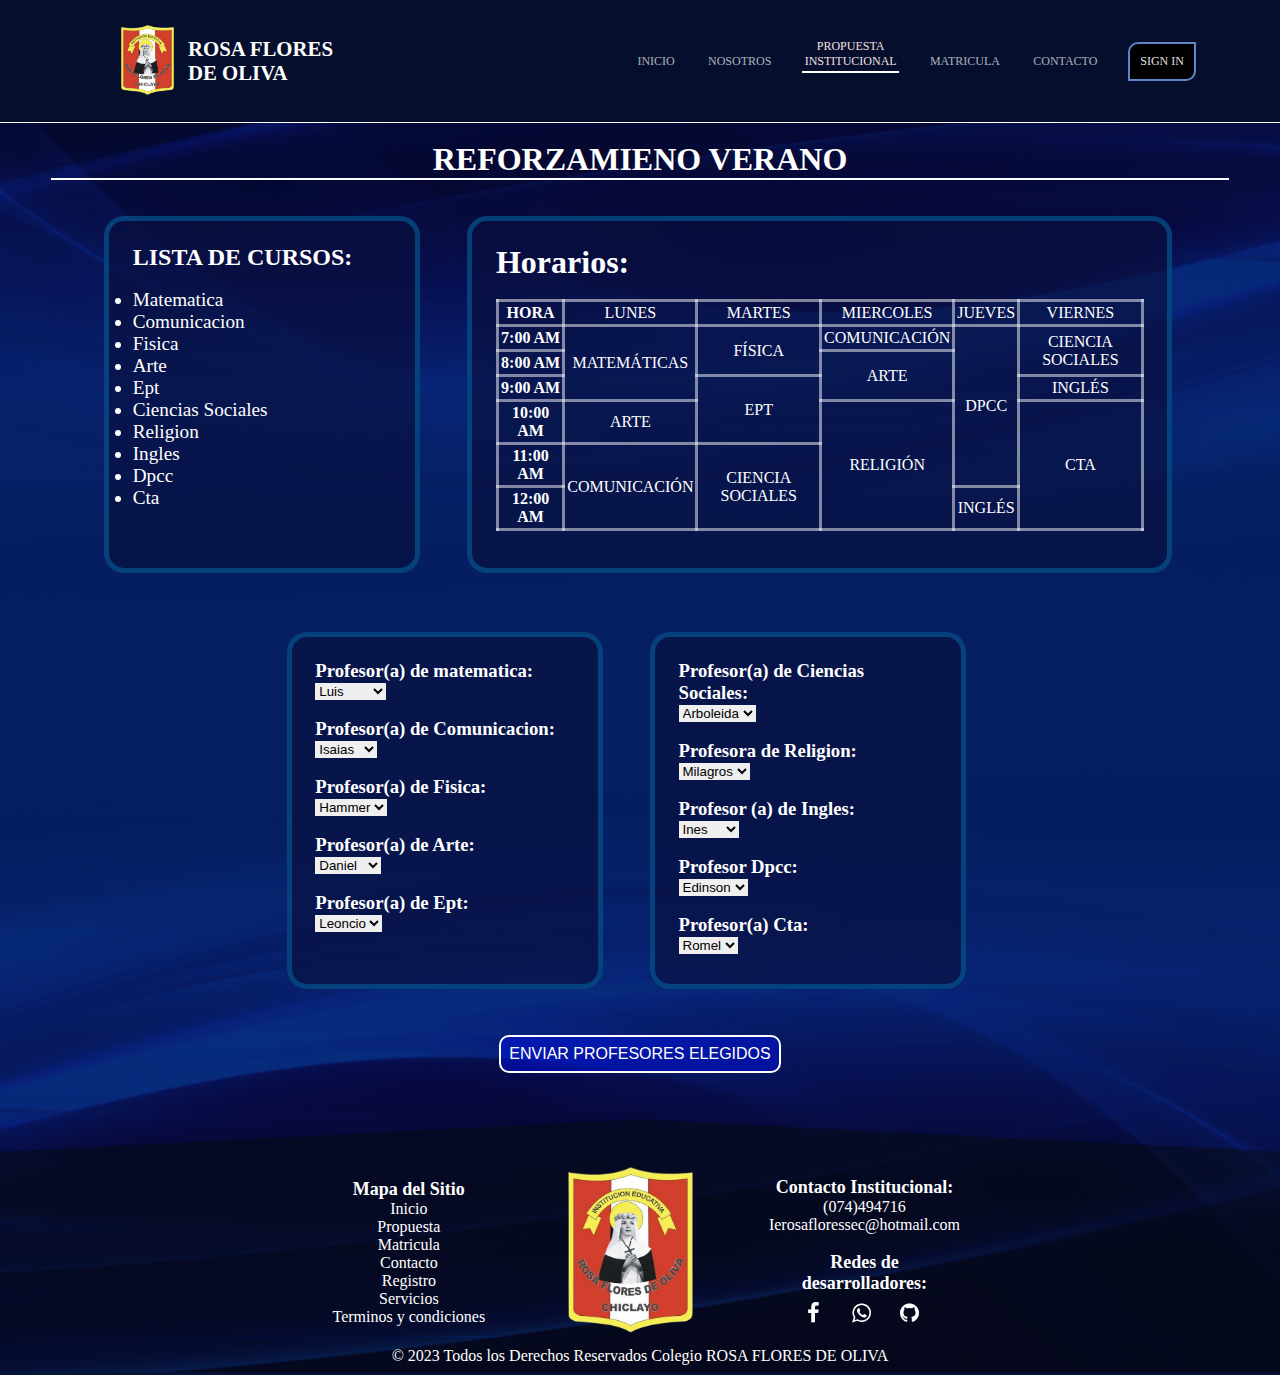
==== Paginas/PropuestaInstiucioanl.html @ 626ce598 "Add files via upload" ====
<!DOCTYPE html>
<html>

<head>
  <meta charset="utf-8">
  <meta name="viewport" content="width=device-width, initial-scale=1">
  <title>Matricula</title>
  <link rel="stylesheet" href="../styles/style.css">
  <link rel="stylesheet" type="text/css" href="../styles/matricula.css">
  <link rel="icon" href="../images/incolegio.png"> 
  <!--Boostrap-->
  <link rel="stylesheet" href="https://cdnjs.cloudflare.com/ajax/libs/font-awesome/4.7.0/css/font-awesome.min.css">

</head>

<body>   
  <!--barra de navegacion -->
      <header class="header" id="header">
        <h1><img src="../images/incolegio.png" class="logo" alt="Logo"> </h1>
        <h1 id="namecole">ROSA FLORES <br> DE OLIVA</h1>
        <h1 class="espacio"></h1>
        <nav>
            <ul>
              <li><a href="../index.html">INICIO</a></li>
              <li><a href="nosotros.html">NOSOTROS</a></li>
              <li class="link-active"><a class="proi" href="PropuestaInstiucioanl.html"><center>PROPUESTA <br> INSTITUCIONAL</center> </a></li>
              <li><a href="Matricula.html">MATRICULA</a></li>
              <li><a href="Contactenos.html">CONTACTO</a></li>
              <li  ><a class="ri"  href="Ingresar.html">SIGN IN</a></li>
        </nav>
      </header>
      
  <!--Fin barra de NAVEGACION-->

  <div class="Todoproma">
        <h2 class="tituloProMaTRI"><center>REFORZAMIENO VERANO </center></h2>
          <br> <br>
      <div class="todolistaopciones">
        <div class="listacursos">
          <h2>LISTA DE CURSOS:</h2> <br/>
          <div class="textlista">
          <li>Matematica</li>
          <li>Comunicacion</li>
          <li>Fisica</li>
          <li>Arte</li>
          <li>Ept</li>
          <LI>Ciencias Sociales</LI>
          <li>Religion<br/>
          <li>Ingles</li>
          <li>Dpcc</li>
          <li>Cta</li><br/><br />
          </div>
        </div>
        <div class="Horario">
            <h1> Horarios:</h1> <br />
            
            <table class="tablahorario">
              <td>HORA</td>
              <td>LUNES</td>
              <td>MARTES</td>
              <td>MIERCOLES</td>
              <td>JUEVES</td>
              <td>VIERNES</td>

              </tr>
              <tr>

              <td>7:00 AM </td>
                <td rowspan="3">MATEMÁTICAS</td>
                <td rowspan="2">FÍSICA</td>
                <td>COMUNICACIÓN</td>
                <td rowspan="5">DPCC</td>
                <td rowspan="2">CIENCIA SOCIALES</td>

              </tr>
              <tr>

                <td>8:00 AM </td>
                <td rowspan="2"> ARTE</td>
              </tr>
              <tr>

                <td>9:00 AM </td>
                <td rowspan="2">EPT</td>
                <td>INGLÉS</td>
              </tr>
              <tr>

                <td>10:00 AM </td>
                <td> ARTE</td>
                <td rowspan="3">RELIGIÓN</td>
                <td rowspan="3">CTA</td>
              </tr>
              <tr>

                <td>11:00 AM</td>
                <td rowspan="2">COMUNICACIÓN</td>
                <td rowspan="2">CIENCIA SOCIALES</td>

              </tr>
              <tr>

                <td>12:00 AM</td>
                <td >INGLÉS</td>
                      
              </tr>
              </table>
        </div>
          
      </div>
      
      
    <div class="partedeabajoprofes">
          <div class="profesoresparte1"> 
            <fieldset>
          <h3>Profesor(a) de matematica:</h3/br>
          <select>
            <option>Luis</option>
            <option>Wuilliam</option>
          </select>
          <br /><br />
              
            <h3>Profesor(a) de Comunicacion:</h3/br>
          <select>
            <option>Isaias</option>
            <option>Lorena</option>
            <option>Maria</option>
            </optgroup>
          </select>
          <br /><br />
              
        <h3>Profesor(a) de Fisica:</h3/br>
          <select>
            <option>Hammer</option>
            <option>Lucio</option>
            <option>Juan</option>
            <option>Enrique</option>
            </optgroup>
          </select>
          <br /><br />
            
          <h3>Profesor(a) de Arte:</h3/br>
          <select>
            <option>Daniel</option>
            <option>Edwuar</option>
            </optgroup>
          </select>
          <br /><br />
              
          <h3>Profesor(a) de Ept:</h3/br>
          <select>
            <option>Leoncio</option>
            </optgroup>
          </select>
          <br /><br />   
              </fieldset> 
        </div>
        <div class="profesoresparte2">
            <fieldset>
            <h3>Profesor(a) de Ciencias Sociales:</h3/br>
          <select>
            <option>Arboleida</option>
            <option>Oliva</option>
            <option>Gustavo</option>
            </optgroup>
          </select>
          <br /><br />
            
            <h3>Profesora de Religion:</h3/br>
          <select>
            <option>Milagros</option>
            <option>Anita</option>
            <option>Nathaly</option>
            </select>
          <br /><br />    
                
            
          <h3>Profesor (a) de Ingles:</h3/br>
          <select>
            <option>Ines</option>
            <option>Miuller</option>
            </select>
          <br /><br />  
              
            
        <h3>Profesor Dpcc:</h3/br>
          <select>
            <option>Edinson</option>
            </select>
          <br /><br />    
              
            
          <h3>Profesor(a) Cta:</h3/br>
          <select>
            <option>Romel</option>
            <option>Milzer</option>
            <option>Lara</option>
            </select>
          <br /><br />  
            
              </fieldset>
      </div>    
      

    </div>
    
    <div class="imput">
      <input class="btnenviarform" type="submit" name="envio" value="ENVIAR PROFESORES ELEGIDOS">
    </div>


        
      
  </div>
    <!--Footer o pie de pagina-->

    <footer>
      <div class="containerfoter">
          <div class="col-xl-2 cuadro">
           <p class="white"> <strong>Mapa del Sitio</strong> </p>
           <ul class="">
            <li class=" small">Inicio</li>
            <li class=" small">Propuesta</li>
            <li class=" small">Matricula</li>
            <li class=" small">Contacto</li>
     
            <li class=" small">Registro</li>
            <li class=" small">Servicios</li>
            <li class=" small">Terminos y condiciones</li>
           </ul>
          </div>
          <div class="imgfooter cuadro cuadro2">
           <img src="../images/incolegio.png" alt="">
     
          </div>
          <div class="col-xl-4 cuadro">
           <div class="white"><strong>Contacto Institucional:</strong></div>
           <ul class="">
            <li class="small">(074)494716</li>
            <li class="small">Ierosafloressec@hotmail.com</li>
           </ul>
           <br>
           <!--aqui va los iconos de redes sociales esto es solo un ejemplo temporal-->
           <p class="white"><strong>Redes de desarrolladores:</strong></p>
           <ul class="social-networks">
            <li> <a href="https://www.facebook.com/juan.huaman.180410"><i class="fa fa-facebook"></i></a> </li>
            <li> <a href="https://wa.me/+51924747947"><i class="fa fa-whatsapp"></i></a></li>
            <li> <a href="https://github.com/IsaiasFloresJH"><i class="fa fa-github"></i></a></li>
           </ul>
          </div>
      </div>
     
     </footer>
     
  <div class="copy">
    <div class="containercopy">
        <div class="col">
         
         <div class="small">
          &copy; 2023 Todos los Derechos Reservados <a href="#" class="copycole">Colegio ROSA FLORES DE OLIVA</a>
         </div>
         
        </div>
    </div>
   </div>



    <script src="../JS/script.js"></script>
  <script src="../JS/vendor/jquery-2.1.3.js"></script>
  <script src="../JS/vendor/bootstrap.js"></script>
  <script src="../JS/vendor/modernizr.custom.js"></script>
  <script src="../JS/vendor/classie.js"></script>
  <script src="../JS/vendor/menu-top.js"></script>
  <script src="../JS/vendor/nav-active.js"></script>
  <script src="../JS/vendor/jquery.easing.js"></script>
  <script src="../JS/vendor/scripts.js"></script>
  <script src="../JS/vendor/jquery.magnific-popup.min.js"></script>
  <script src="../JS/vendor/wow.min.js"></script>
  <script src="../JS/vendor/jquery-parallax.js"></script>
  <script src="../JS/vendor/isotope.pkgd.min.js"></script>
  <script src="../JS/vendor/isotope-jquery.js"></script>
</body>


</html>
</body>

</html>
---- styles/style.css ----
/* r ////////////////////////////////////
 Estilos generales
///////////////////////////////////// r*/
*{
  border: 0;
  padding: 0;
  margin: 0;
  
}
body{

  margin: 0;
  margin-top: 0;
  background: url(../images/fondo3.png);
  background-repeat: no-repeat;
  background-size: cover;
  background-position: center;
  color: white;
  padding-top: 0;
}

/*/////////////////////////////*/
/*Ver desde android de bienvenidas*/
/*/////////////////////////////*/
@media (max-width: 768px) {
  /* Estilos para dispositivos móviles */
  body{
    display: block;
    max-width: 100%;
  }

  /*pagina index*/
  div.title {
    margin-top: 45%; /* Ajusta el margen superior según tus necesidades */
    font-size: 1em;
  }
  div.noticia1completa, div.noticia2completa {
    flex-basis: 100%;
  }
  /*footer*/
  footer {
    max-width: 100%;
    display: flex;
    flex-direction: column;
  }
  
  .containerfoter {
    display: flex;
    flex-wrap: wrap;
    flex-direction: column;
    align-items: center;
  }
  
  .cuadro {
    width: 100%;
    max-width: 350px;
    margin-bottom: 20px;
  }

  /*¨responsibidad pag matricula*/

  body h2.tituloma{
    margin-top: 38%;
    text-align: center;
  }
  section.txt-1, aside{
    max-width: 80%;
    
  }
  div aside.txt-2, div section.txt-1{
    max-width: 80%;
    width: 100%;
  }

  .todo{
    display: flex;
    flex-wrap: wrap;
  }

  .alumno, .apoderado  {
    flex-basis: 80%;
    min-width: 250px;
    margin-top: 5%;
  }
  
  /*responsibidad paf contactenos*/
  body div.pagcontacto{
    margin-top: 38%;
    display:block;
    max-width: 100%;
    justify-content: center;
    margin-left: 0.5%;
    margin-right: 0.5%;
    flex-direction: column;
  }
  body div.formcontacto{
    width: 80%;
    height: 100%;
    margin-left: 8%;
    margin-top: 5%;
    order: 1;
  }
  body div.mapa{

    margin-left: 40px;
    max-width: 90%;
    width: 100%;
    height: 550px;
    order: 2;
    margin-left: 3%;
  }

   /* Estilos específicos para dispositivos móviles con un ancho máximo de 600px */
   div.todonosotros {
    margin-top: 40%;
    margin-left: 2%;
    margin-right: 2%;
  }

  div.Mision,
  div.vision {
    font-size: 1.2em;
    flex-direction: column;
    height: auto;
  }

  div.textmision,
  div.textvision {
    width: 100%;
  }

  div.img,
  img.imagen1,
  img.imagen2 {
    width: 100%;
    margin-left: 0;
  }


  /*apartado propuestamatricula*/
  div.Todoproma{
    margin-top: 40%;
    margin-left: 2%;
    margin-right: 2%;
    display: flex;
    flex-direction: column;
  }
  .todolistaopciones{
    display: flex;
    flex-direction: column;
  }
  div.listacursos{
    order: 1;
    width: 80%;
  }
  div.Horario{
    margin-top: 2%;
    order: 2;
    width: 90%;
    height: 250px;
  }
  table.tablahorario{
    font-size: 10px;
  }

  div.partedeabajoprofes{
    display: flex;
    flex-direction: column;
  }
  div.profesoresparte1{
    order: 3;
    width: 80%;
    margin-left: 5%;
  }
  div.profesoresparte2{
    margin-top: 2%;
    order: 4;
    width: 80%;
    margin-left: 5%;
  }

  
  
}



/*/////////////////////////////////////*/
/*Fin de responsabilidad de bienvenidas*/
/*/////////////////////////////////////*/


/*----- Page Loader -----*/
#loader {
    background: #000000;
    bottom: 0;
    height: 100%;
    left: 0;
    position: fixed;
    right: 0;
    top: 0;
    width: 100%;
    z-index: 9999;
}
#loader h3{
  font-family: "Poppins", sans-serif;
  font-size: 20px;
  color:rgb(97, 133, 195);
  font-weight: 700;
  letter-spacing: 1px;
  top: calc(50% + 5px);
  left:2px;
  text-align: center;
  position: relative;
  margin: 0px auto;
}
.spinner {
  width: 40px;
  height: 40px;
  position: relative;
  margin: 0px auto;
  top: calc(50% - 20px);
}
.double-bounce1, .double-bounce2 {
  width: 100%;
  height: 100%;
  border-radius: 50%;
  background-color: rgb(82, 70, 155);
  opacity: 0.6;
  position: absolute;
  top: 0;
  left: 0;
  
  -webkit-animation: sk-bounce 2.0s infinite ease-in-out;
  animation: sk-bounce 2.0s infinite ease-in-out;
}
.double-bounce2 {
  -webkit-animation-delay: -1.0s;
  animation-delay: -1.0s;
}

@-webkit-keyframes sk-bounce {
  0%, 100% { -webkit-transform: scale(0.0) }
  50% { -webkit-transform: scale(1.0) }
}

@keyframes sk-bounce {
  0%, 100% { 
    transform: scale(0.0);
    -webkit-transform: scale(0.0);
  } 50% { 
    transform: scale(1.0);
    -webkit-transform: scale(1.0);
  }
}
/*Fin loader page*/
/*Fin de estilos generales*/



/* r /////////////////////////////////////
   Estilos de la barra de navegacion
///////////////////////////////////// r */

a{
  color: #57abb8;
  text-decoration: none;

}
a:hover{
  color: rgb(255, 153, 0);
}

header,section#principal, footer{
  background-color: rgba(0, 47, 73, 0.09);
  margin: 0 auto;
  max-width: 100%;
  max-height: 100%;
  text-align: center;
  z-index: 1000;
  transition: background-color 0.3s ease;
}
header .header.scrolled {
  background-color: #ffffff;
}

header h1, nav{
  font-size: 10px;
  display: inline-block;
  max-width: 100%;
  vertical-align: middle;
}
header h1{
  text-align: left;
  
}
nav ul{
  padding-left:15px ;
  list-style: none;
}
nav li{
  display: inline-block;
  padding: 0.3em;
}
nav a{
  color: rgba(255, 255, 255, 0.643);
  display: block;
  font-size: 1.2em;
  padding: 0.2em;
  margin-left: 20px;
}
nav a:hover{
  
  border-radius:  0 0.5em 0 0.5em;
}
.logo{
  height: 70px;
  padding: 10px;
}
.espacio{
  margin-left: 10%;
  margin-right: 10%;
 
}
header:hover {
  background-color: rgb(5, 15, 45);
  padding: 15px;
  border-bottom: 1px solid rgb(255, 255, 255);
  margin-right: 20px;
}

/*este de abajo es el encargado de todo los colores al hacer hover en la barra de notificacion*/

header:hover ul li a {
  color: rgba(255, 255, 255, 0.678);
  
}
/*al hacer hover en la barra de navegacion cambia la letra blanco*/

header:hover .ri {
  color: rgba(255, 255, 255, 0.9);
 /* y el fondo del boton cambia  a negro*/
}





nav .link-active a {
  color: #f3e0e0 !important;
  border-bottom: solid 2px  #ffffff ;
}
nav ul .link-active a:after {
  
  border-bottom: solid 2px  #ffffff ;
}


nav ul li a:before {
  content: "";
  position: absolute;
  width: 100%;
  background-color: transparent;

}
nav ul li a:after {
  content: "";
  position: absolute;
  top: 100%;
  left: 0px;
  width: 0%;
  background-color: transparent;
}
nav ul li a:hover {
  text-decoration: none;
  color: #ffffff;
  border-bottom: solid 2px  #ffffff ;
}


nav ul li a:hover:after {
  width: 100%;
  background-color: #ffffff;
}
nav ul li a:hover:before {
  width: 0%;
  background-color: #ffffff;
}

.nav-overlay {
  background-color: white;
  color: white;
  border: 1px solid rgba(45, 38, 38, 0.2);
}
.nav-overlay .logo img {
  width: 100%;
}
.nav-overlay ul {
  margin-top: 6px;
}
.nav-overlay ul li a {
  color: rgb(255, 255, 255);
}

#namecole{
  font-size: 1.3em;
}

.proi{
  margin-top: -5px;
}
header nav .ri{
  background-color: black;
  color: hsl(218, 84%, 90%);
  padding: 10px;
  border-radius: 10px 0px ;
  border: solid 2px #5e86c7;
  
}
header nav .ri:hover{
  background-color: rgb(0, 0, 0);
  color: rgb(255, 255, 255);
  padding: 15px;
  font-size: 15px;
  border-radius: 0px 10px;
  border: solid 2px #5e86c7
  
}
header nav .ri:after {
  border-bottom: solid 2px  #ffffff ;
}



.header {
  position: fixed;
  width: 100%;
  z-index: 999;
  transition: background-color 0.3s ease;
  top: 0;
}

.header.fixed {
  background-color: rgb(5, 15, 45);
  border-bottom: 1px solid rgb(255, 255, 255);
  box-shadow: 0 0 5px rgba(0, 0, 0, 0.1);
}

/*Fin de la barra de navegacion*/




/* r ////////////////////////////////////////
      //////// Apartado Bienvenida ///////
//////////////////////////////////////// r */
.contenedor{
  margin-top: 10%;
  max-width: 100%;
}

.title{
  text-align: left;
  font-size: 2em;
  font-family: system-ui, -apple-system, BlinkMacSystemFont, 'Segoe UI', Roboto, Oxygen, Ubuntu, Cantarell, 'Open Sans', 'Helvetica Neue', sans-serif;
}
.textbienvenida{
  text-align: justify;
  font-size: 1.2em;
  font-family: system-ui, -apple-system, BlinkMacSystemFont, 'Segoe UI', Roboto, Oxygen, Ubuntu, Cantarell, 'Open Sans', 'Helvetica Neue', sans-serif;
}
.center{
  margin: 5%;
}
.flecha img{
  margin-top: 2%;
  max-width: 65px;
  max-height: 65px;
}
/*Fin de Estilos Bienvenida*/




/* r ////////////////////////////////////////
      //////// Apartado Noticias ///////
//////////////////////////////////////// r */

.contenedornoticias{
  max-width: 100%;
}
.center #tnoticia{
  max-width: 100%;
  text-align: center;
  font-size: 32px;
  font-family: system-ui, -apple-system, BlinkMacSystemFont, 'Segoe UI', Roboto, Oxygen, Ubuntu, Cantarell, 'Open Sans', 'Helvetica Neue', sans-serif;
}
.textnoticia{
  text-align: justify;
  font-size: 0.8em;
  font-family: system-ui, -apple-system, BlinkMacSystemFont, 'Segoe UI', Roboto, Oxygen, Ubuntu, Cantarell, 'Open Sans', 'Helvetica Neue', sans-serif;
}


.noticia1completa {
  background-color: rgba(255, 255, 255, 0.1);
  margin-bottom: 20px;
  border-radius: 0.5em;
  overflow: hidden;
  flex-basis: 45%;
  padding: 2%;
  height: 25em;
}
#tnoticia{
  margin-top: 8%;
  margin-bottom: 0px;
  overflow: hidden;
  text-align: center;
}
.imgnoticia1 {
  max-width: 50%;
}



.noticia2completa {
  background-color: rgba(255, 255, 255, 0.1);
  padding: 2%;
  border-radius: 0.5em;
  margin-bottom: 10px;
  overflow: hidden;
  height: 400px;
  flex-basis: 45%;
  margin-left: 2%;
  height: 25em;
}

.imgnoticia2 {
  max-width: 50%;
  border: 2px solid black;
}

section#contenido{

  display: flex;
  flex-wrap: wrap;
  justify-content: space-between;
  margin: 0 ;
  max-width: 100%;
  padding: 2%;

}

/*Fin de Estilos Noticias*/



/* r /////////////////////////////////////
  //////////Apartado Nosotros //////////
///////////////////////////////////// r */
.todonosotros{
  margin-top: 10%;
  margin-left: 4%;
  margin-right: 4%;
  max-width: 100%;
}
.Mision{
  border: 2px solid rgba(255, 255, 255, 0.35);
  font-size: 1.5em;
  display: flex;
  max-width: 100%;
  background-color: rgba(255, 255, 255, 0.1);
  padding: 30px;
  border-radius: 10px;
  height: 20%;
}
.textmision{
  width: 50%;
  text-align: justify;
}
.img{
  width: 40%;

}
.imagen1{
   margin-top: 4%;
  width:70%;
  text-align: center;
  margin-left: 30%;
}

.icono_mision{
  height: 50px;
  position: absolute;
  border: 1px solid black;
  border-radius: 50%;
  object-fit: cover;
}

.text_1{
  margin-top: 30px;
}

.vision{
  border: 2px solid rgba(255, 255, 255, 0.35);
  padding: 30px;
  border-radius: 10px;
  margin-top: 5%;
  font-size: 1.2em;
  display: flex;
  max-width: 100%;
  background-color: rgba(255, 255, 255, 0.1);
  height: 20%;
  margin-bottom: 2%;
}
.textvision{
  width: 50%;
  text-align: justify;
}

.imagen2{
  margin-top: 10%;
  border-radius: 20px;
  width:65%;
  margin-left: 10%;
}

.text_M{
  margin-left: 60px;
  margin-top: 10px;
}

.icono_vision{
  height: 50px;
  position: absolute;
  border: 1px solid black;
  border-radius: 50%;
}

.text_2{
  margin-top: 30px;
}

/*Fin apartado nosotros*/



/* r /////////////////////////////////////
  //////////Apartado propuesta matricula //////////
///////////////////////////////////// r */
.Todoproma{
  margin-top: 11%;
  margin-left: 4%;
  margin-right: 4%;
}
.tituloProMaTRI{
  border-bottom: 2px solid white;
  text-align: justify;
  font-size: 2em;
}
.todolistaopciones{
  max-width: 100%;
  display: flex;
}
.listacursos{
  width: 22%;
  height: 300px;
  margin-left: 4.5%;
  border: 5px solid rgba(4, 93, 153, 0.63);
  border-radius: 20px;
  background-color: rgba(9, 16, 61, 0.639);
  padding: 2%;
  margin-right: 2%;
}
.textlista{
  font-size: 1.2em;
}
.Horario{
  width: 55%;
  height: 300px;
  margin-left: 2%;
  border: 5px solid rgba(4, 93, 153, 0.63);
  border-radius: 20px;
  background-color: rgba(9, 16, 61, 0.639);
  padding: 2%;
  margin-right: 2%;
}
.tablahorario {
  border-collapse: collapse;
  
}

.tablahorario td {
  border: 3px solid rgba(255, 255, 255, 0.496);
  padding: 2px;
  text-align: center;
}

.tablahorario td:first-child {
  font-weight: bold;
}

.tablahorario td[rowspan] {
  vertical-align: middle;
}



.partedeabajoprofes{
  max-width: 100%;
  display: flex;
  margin-top: 5%;
}
.profesoresparte1{
  width: 22%;
  height: 300px;
  margin-left: 20%;
  border: 5px solid rgba(4, 93, 153, 0.63);
  border-radius: 20px;
  background-color: rgba(9, 16, 61, 0.639);
  padding: 2%;
  margin-right: 2%;
}
.profesoresparte2{
  width: 22%;
  height: 300px;
  margin-left: 2%;
  border: 5px solid rgba(4, 93, 153, 0.63);
  border-radius: 20px;
  background-color: rgba(9, 16, 61, 0.639);
  padding: 2%;
  margin-right: 2%;
}


/*Fin apartado Propuesta matricula*/




.tituloma{
  margin-top: 5em;
  border-bottom: 2px solid white; 
}

div.puntos{
  display: block;
  max-width: 100%;
}
section.txt-1, aside{
  background-color: transparent;
  border-radius: 0.5em;
  display: inline-block;
  margin: 0 ;
  max-width: 100%;
  padding: 0.25em;
  vertical-align: top;
  width: 40%;
  margin: 0px 40px;
  
}
aside.txt-2{
  width: 40%;

}
.tmatri{
  color: #ffffff;
  font-family: helvetica;
  font-size: 1.5em;
  text-align: left;
  padding: 10px 10px;
}

div.datos{
  margin-top: 5%;
  color: #F4D03F  ;
  font-size: 1em;
  text-align: center;
}

div.todo{
      display:flex;
      max-width: 90%;
      justify-content: center;
}
section.apoderado{
  margin-left: 10%;
  max-width: 40%;
  flex: 1;
  border: 4px solid rgba(255, 255, 255, 0.25);
  background-color:rgba(255, 255, 255, 0.20) ;
  border-radius: 20px;
  padding: 10px 20px;
  
}
section.alumno{
  margin-left: 5%;
  max-width: 40%;
  flex: 1;
  border: 4px solid rgba(255, 255, 255, 0.25);
  background-color:rgba(255, 255, 255, 0.20) ;
  border-radius: 20px;
  padding: 10px 20px;

}
.espaciomatriputnos{
  margin-left: 10%;
}

div.imput{
  margin: 2%;
  text-align: center;
  justify-content: center;
}
.btnenviarform{
  margin: 2%;
  background-color: rgba(0, 17, 255, 0.413);
  border-radius: 10px;
  padding: 8px 8px;
  color: rgb(255, 255, 255);
  font-size: 1em;
  border: 2px solid rgb(255, 255, 255);
}
.btnenviarform:hover{
  font-size: 1.2em;
}
h2.titulo {
  border-bottom: 2px solid white;
}


/* Fin pagina matricula*/




/* r /////////////////////////////////////////////////
  //////////Estilos de la pagina contactenos ////////
////////////////////////////////////////////////////// r */


/*TEXTO PRINCIPAL*/
div.pagcontacto{
  margin-top: 8%;
  display:flex;
  max-width: 95%;
  justify-content: center;
  margin-left: 0.5%;
  margin-right: 0.5%;
}
div.mapa{
  max-width: 70%;
  width: 60%;
  height: 550px;

}
.maps_google{
  width: 100%;
  height: 100%;
}
div.formcontacto{
  width: 30%;
  height: 100%;
  margin-left: 5%;
  margin-top: 5%;

}
h3.tformulario{
  font-size: 1.5em;
  text-align: center;
  font-family: 'Courier New', Courier, monospace;
}
.cuadros{
  width: 100%;
  height: 60px;
  border: 1px solid rgb(255, 255, 255);
  background-color: rgba(0, 0, 0, 0.118);
  color: white;
}

.tformulario{
  font-size: 1.4em;
  text-align: left;
  margin: 2%;
}
.posisioncuadro{
 text-align: center;
}
#button{
  background-color: rgb(255, 255, 255); 
  color: rgb(0, 0, 0); 
  border: 3px solid rgb(0, 0, 0);
  border-radius: 15px;
  font-size: 1.2em; 
  padding: 10px 20px;
  justify-content: center;
  font-family: 'Franklin Gothic Medium', 'Arial Narrow', Arial, sans-serif;
}
#button:hover{
  margin-top: 1%;
  background-color: rgb(0, 0, 0); 
  color: rgb(255, 255, 255); 
  border: 2px solid rgb(255, 255, 255);
  border-radius: 15px;
  font-size: 1.5em; 
  padding: 10px 20px;
  justify-content: center;
  font-family: 'Franklin Gothic Medium', 'Arial Narrow', Arial, sans-serif;
}


/* fin pagina contactenos */


/* r /////////////////////////////////////
  //////////Footer y estilos //////////
///////////////////////////////////// r */


footer {
  margin-top: 10px;
  max-width: 100%;
  height: 40%;
  background-color: rgba(6, 10, 15, 0.50);
  display: flex;
  padding: 0px 0px ;
  -webkit-clip-path: polygon(0% 15%, 50% 0%, 100% 15%, 100% 100%, 0% 100%);
  -o-clip-path: polygon(0% 15%, 50% 0%, 100% 15%, 100% 100%, 0% 100%);
  clip-path: polygon(0% 15%, 50% 0%, 100% 15%, 100% 100%, 0% 100%);

  display: flex;
  justify-content: center; /* centra horizontalmente */
  align-items: center;
}
.containerfoter{
  max-width: 100%;
  width: 50%;
  display: flex;
  justify-content: center; /* centra horizontalmente */
  align-items: center; /* centra verticalmente */
}
footer p {
  margin: 0px;
  padding: 0px;
  
}
footer .white {
  color: rgb(255, 255, 255);
  font-size: 18px;
}
footer ul {
  padding: 0px;
  margin: 0px;
  list-style: none;
}
footer ul li {
  padding: 0px;
  margin: 0px;
  color: rgba(255, 255, 255);
}
footer hr {
  border-radius: 10px;
  background-color: whi;
}
.containerfoter{
  max-width: 100%;
  display: flex;
}
.col-xl-2{
  width: 30%;
  margin-top: 50px;
  float: left;
 
}
.imgfooter img{
  margin-top: 48px;
  width: 125px;
  margin-right: 70px;
  margin-left: 70px;
}

.col-xl-4{
  width: 35%;
  margin-top: 50px;
  float: left;
  width: 30%;
}
.cuadro2{
  margin-right: 60px;
}
.copy {
  padding: 10px 0px;
  background-color: rgba(6, 10, 15, 0.50);
  
}
.containercopy {
  text-align: center;
}

.copy p, .copy a {
  margin: 0PX;
  padding: 0PX;
  color: rgb(255, 255, 255);

}
.copy a {
  color: #ffffff;
  text-align: center;
  text-decoration: none;
}
.copy a:hover {
  opacity: 1;
  color: yellow;
}

.social-networks {
  margin-top: 5px;
}
.social-networks li {
  display: inline-block;
  position: relative;
  margin: 0px 7px;
  width: 30px;
  height: 30px;
  text-align: center;
  -webkit-transform: rotate(0deg);
          transform: rotate(0deg);
  -webkit-backface-visibility: hidden;
          backface-visibility: hidden;
  cursor: pointer;
}
.social-networks li i {
  font-size: 22px;
  color: rgb(255, 255, 255);
  -webkit-transform: rotate(0deg) translate(-3px, 3px);
  transform: rotate(0deg) translate(-3px, 3px);
  -webkit-backface-visibility: hidden;
          backface-visibility: hidden;
}
.social-networks li:hover {
  -webkit-transform: rotate(45deg);
  transform: ratate(45deg);
  background-color: rgb(255, 255, 255);
  -webkit-backface-visibility: hidden;
          backface-visibility: hidden;
}
.social-networks li:hover i {
  color: #000000;
  -webkit-transform: rotate(-45deg) translate(-3px, 3px);
  transform: rotate(-45deg) translate(-3px, 3px);
}

.cuadro{
  max-width: 33%;
}
/*Fin de Estilos de pie de pagina*/
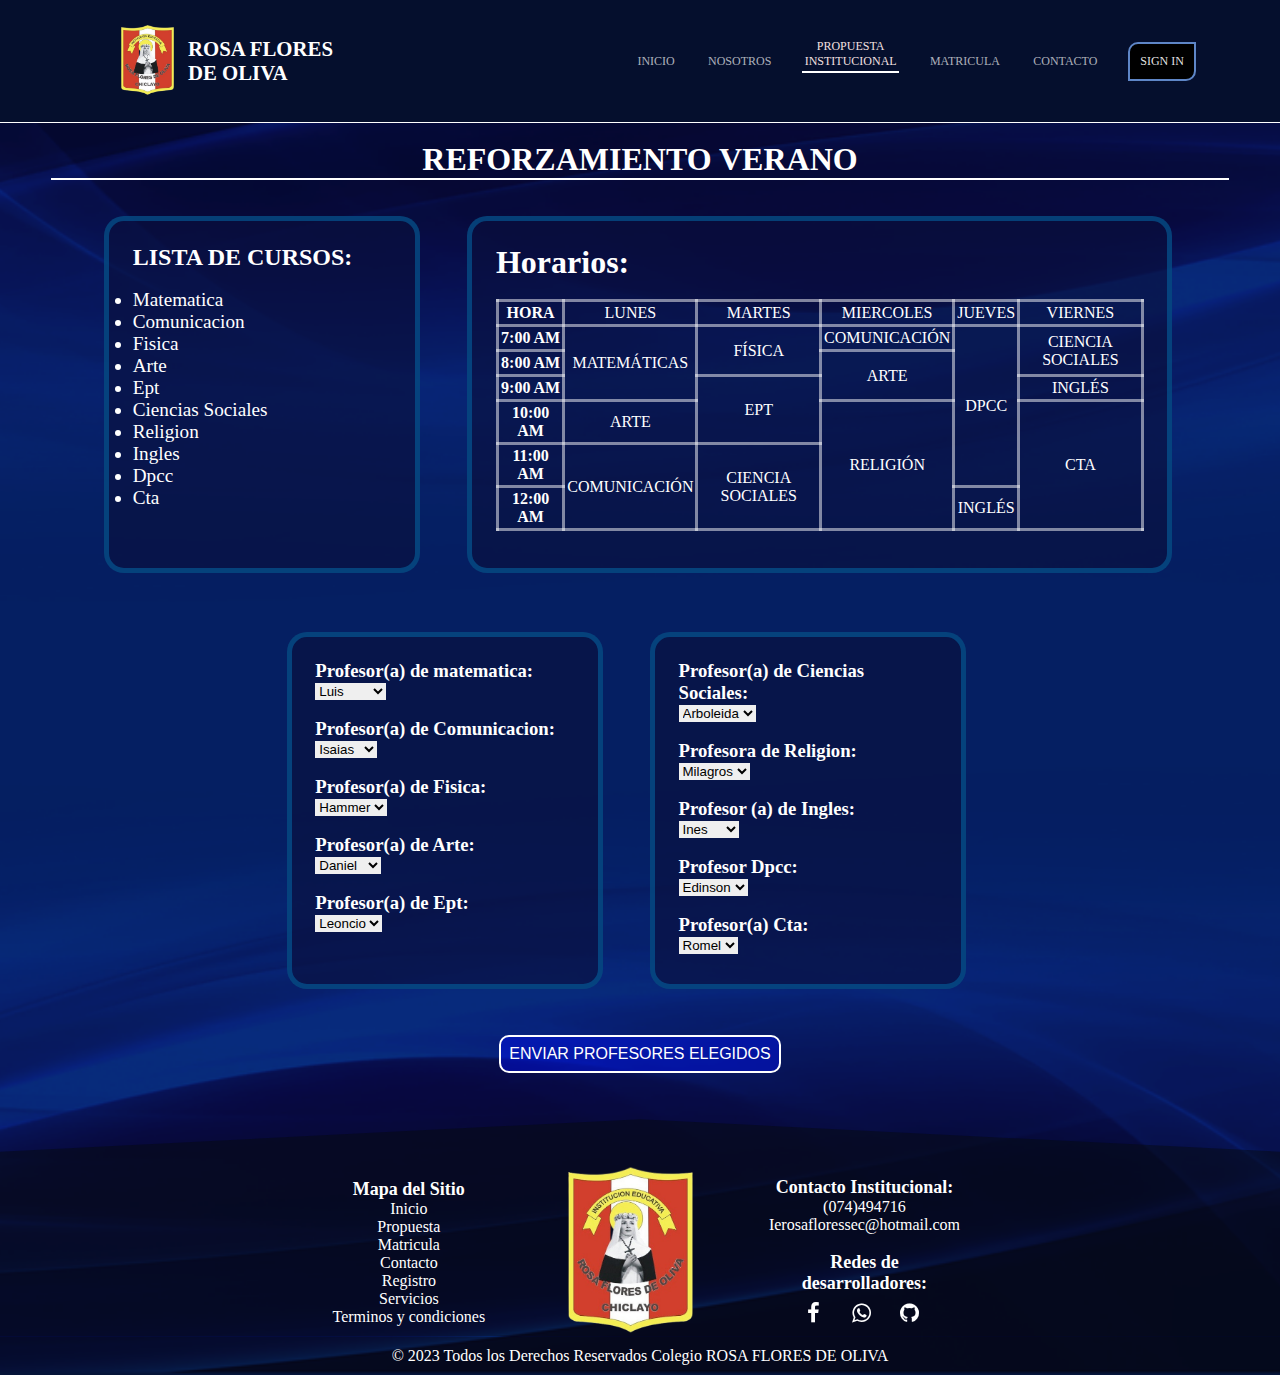
==== commit 6638bec1: "Update PropuestaInstiucioanl.html" ====
--- a/Paginas/PropuestaInstiucioanl.html
+++ b/Paginas/PropuestaInstiucioanl.html
@@ -33,7 +33,7 @@
   <!--Fin barra de NAVEGACION-->
 
   <div class="Todoproma">
-        <h2 class="tituloProMaTRI"><center>REFORZAMIENO VERANO </center></h2>
+        <h2 class="tituloProMaTRI"><center>REFORZAMIENTO VERANO </center></h2>
           <br> <br>
       <div class="todolistaopciones">
         <div class="listacursos">
--- a/styles/style.css
+++ b/styles/style.css
@@ -31,7 +31,7 @@
 
   /*pagina index*/
   div.title {
-    margin-top: 45%; /* Ajusta el margen superior según tus necesidades */
+    margin-top: 60%; /* Ajusta el margen superior según tus necesidades */
     font-size: 1em;
   }
   div.noticia1completa, div.noticia2completa {
@@ -60,7 +60,7 @@
   /*¨responsibidad pag matricula*/
 
   body h2.tituloma{
-    margin-top: 38%;
+    margin-top: 50%;
     text-align: center;
   }
   section.txt-1, aside{
@@ -85,7 +85,7 @@
   
   /*responsibidad paf contactenos*/
   body div.pagcontacto{
-    margin-top: 38%;
+    margin-top: 40%;
     display:block;
     max-width: 100%;
     justify-content: center;
@@ -112,7 +112,7 @@
 
    /* Estilos específicos para dispositivos móviles con un ancho máximo de 600px */
    div.todonosotros {
-    margin-top: 40%;
+    margin-top: 50%;
     margin-left: 2%;
     margin-right: 2%;
   }
@@ -139,7 +139,7 @@
 
   /*apartado propuestamatricula*/
   div.Todoproma{
-    margin-top: 40%;
+    margin-top: 50%;
     margin-left: 2%;
     margin-right: 2%;
     display: flex;
@@ -1053,4 +1053,4 @@
 .cuadro{
   max-width: 33%;
 }
-/*Fin de Estilos de pie de pagina*/+/*Fin de Estilos de pie de pagina*/
